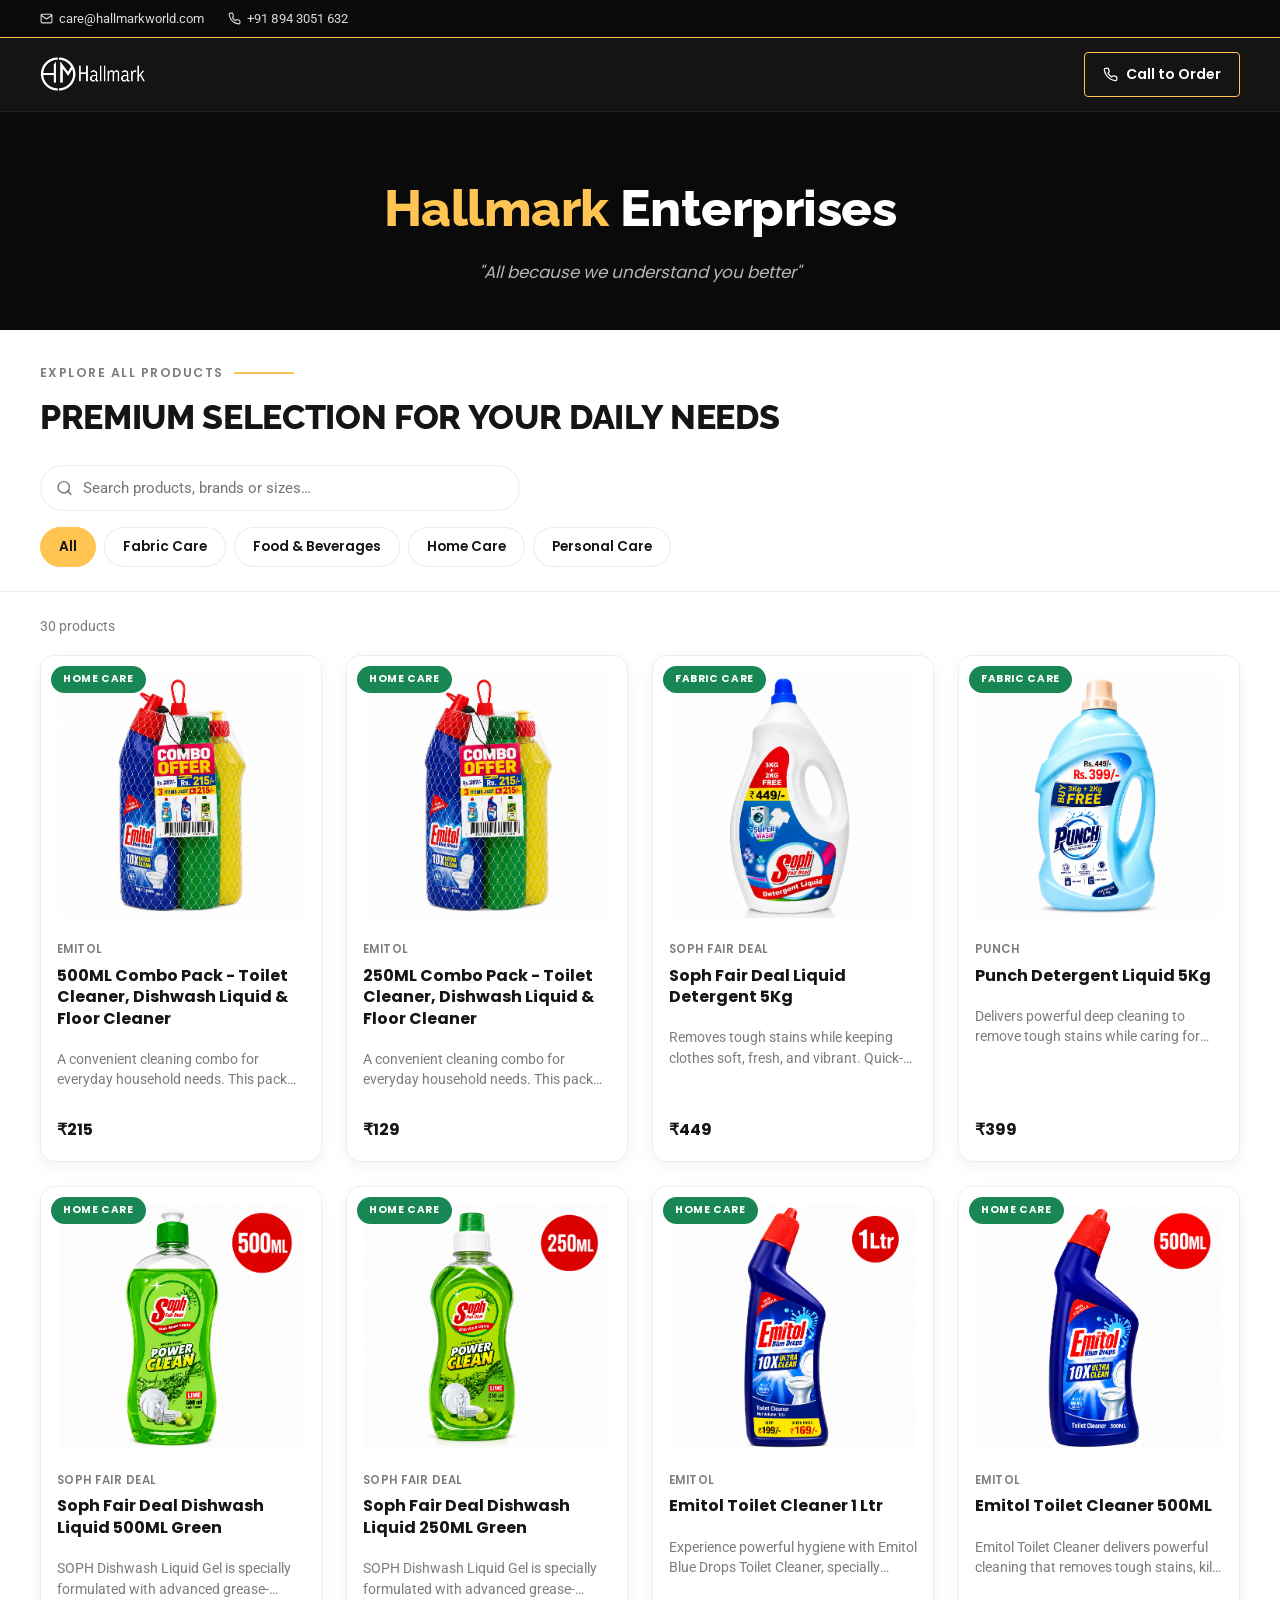
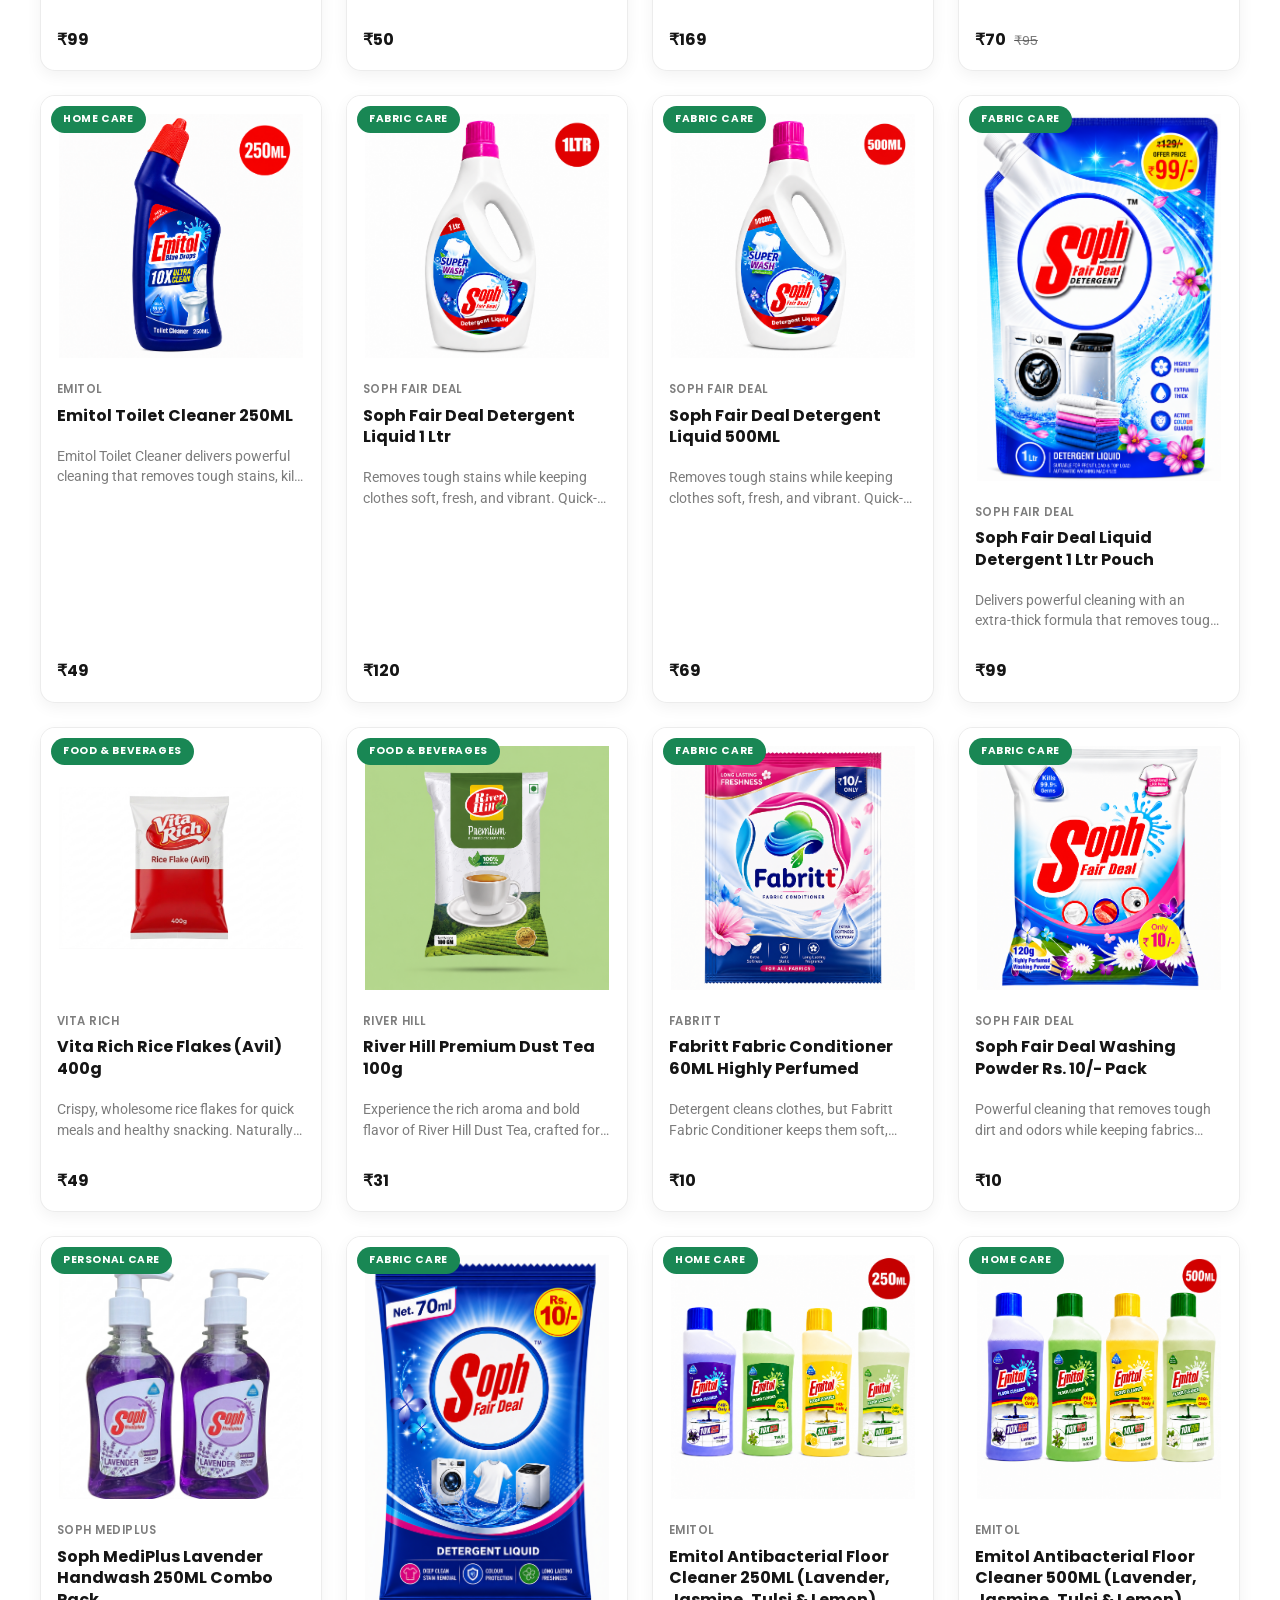
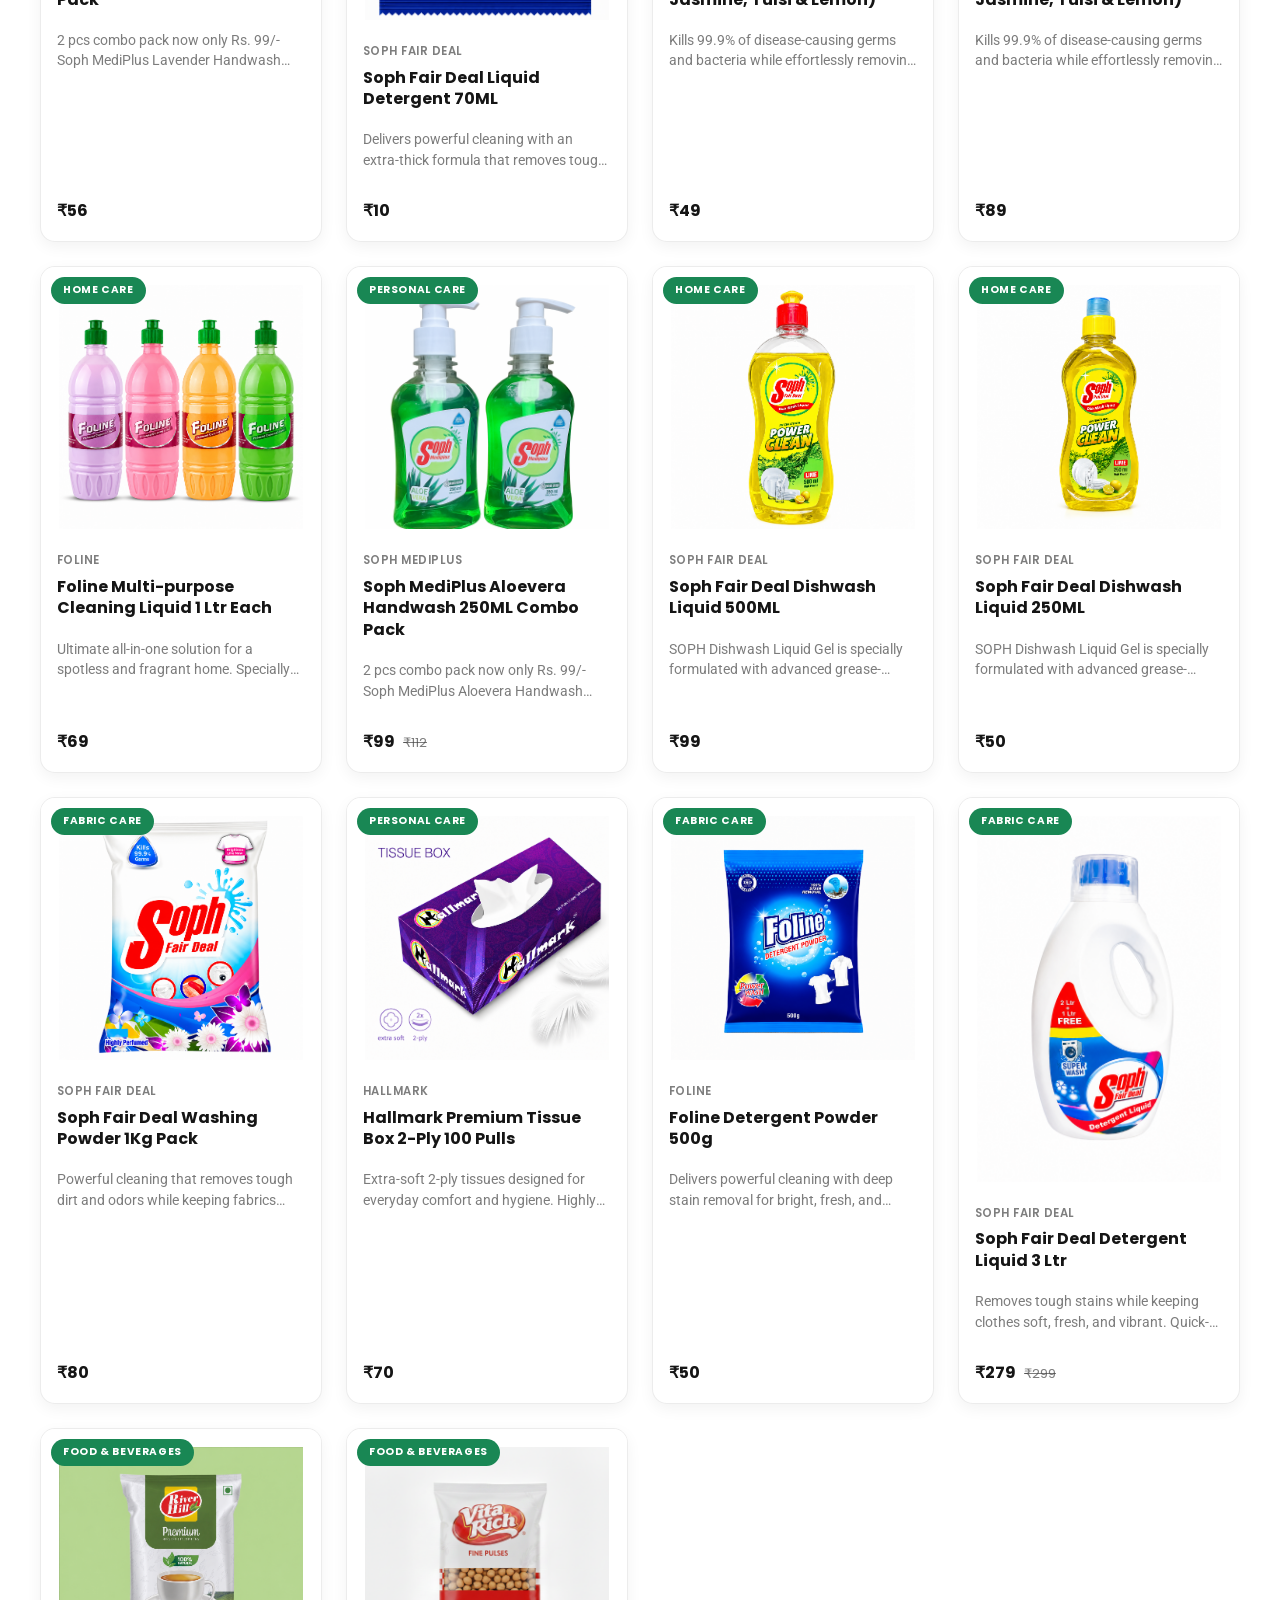
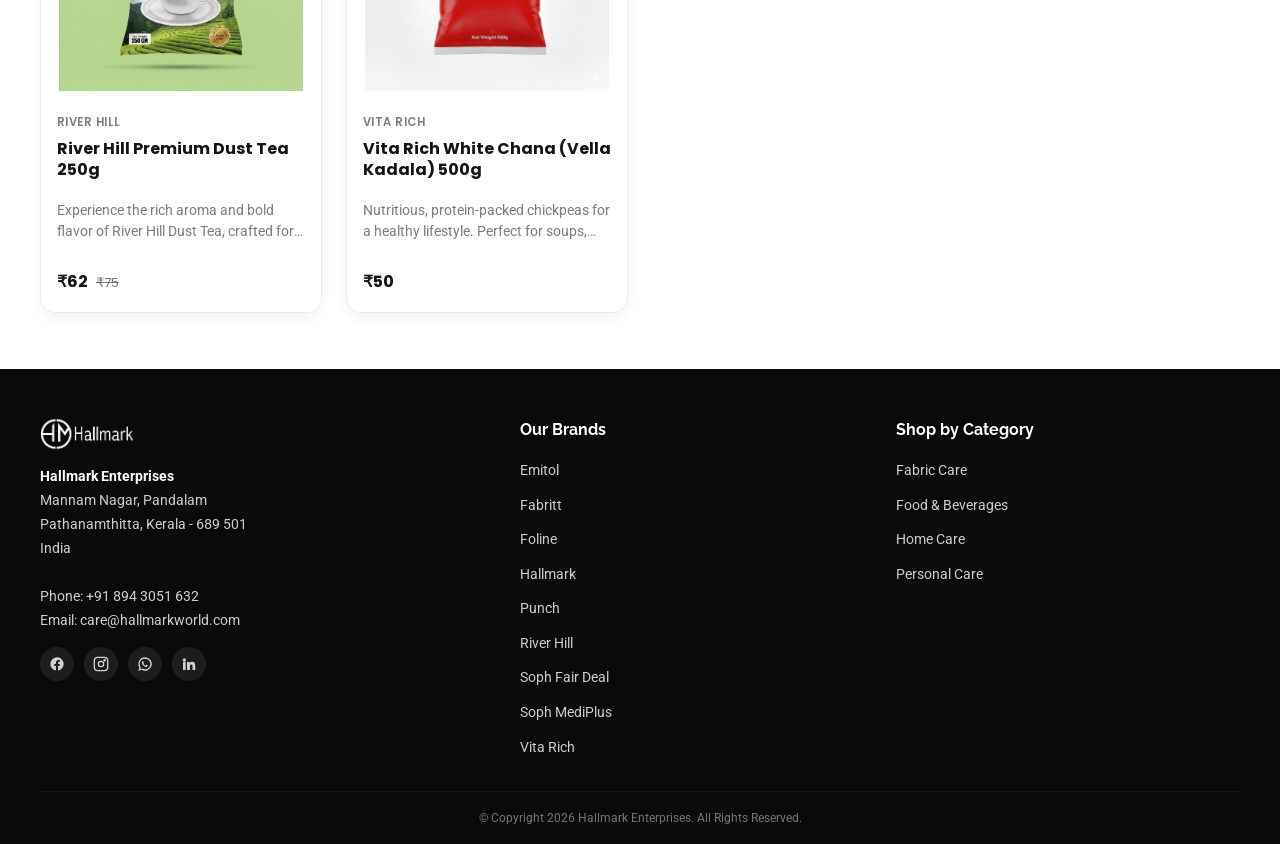
==== index.html @ 2b50925f "Initial commit: Hallmark Enterprises offline product catalog PWA Plain HTML/CSS/JS wholesale catalog" ====
<!DOCTYPE html>
<html lang="en">
<head>
<meta charset="UTF-8">
<meta name="viewport" content="width=device-width, initial-scale=1.0">
<title>All Products | Hallmark Enterprises</title>
<link rel="stylesheet" href="css/style.css">
<link rel="manifest" href="manifest.json">
<meta name="theme-color" content="#0a0a0a">
<link rel="apple-touch-icon" href="icons/icon-192.png">
<meta name="apple-mobile-web-app-capable" content="yes">
<meta name="apple-mobile-web-app-status-bar-style" content="black-translucent">
<meta name="apple-mobile-web-app-title" content="Hallmark">
</head>
<body>

<div class="topbar">
  <div class="wrap">
    <a href="mailto:care@hallmarkworld.com">
      <svg width="16" height="16" viewBox="0 0 24 24" fill="none" stroke="currentColor" stroke-width="2"><rect x="2" y="4" width="20" height="16" rx="2"></rect><path d="m22 6-10 7L2 6"></path></svg>
      care@hallmarkworld.com
    </a>
    <a href="tel:+918943051632">
      <svg width="16" height="16" viewBox="0 0 24 24" fill="none" stroke="currentColor" stroke-width="2"><path d="M22 16.92v3a2 2 0 0 1-2.18 2 19.79 19.79 0 0 1-8.63-3.07 19.5 19.5 0 0 1-6-6 19.79 19.79 0 0 1-3.07-8.67A2 2 0 0 1 4.11 2h3a2 2 0 0 1 2 1.72 12.84 12.84 0 0 0 .7 2.81 2 2 0 0 1-.45 2.11L8.09 9.91a16 16 0 0 0 6 6l1.27-1.27a2 2 0 0 1 2.11-.45 12.84 12.84 0 0 0 2.81.7A2 2 0 0 1 22 16.92z"></path></svg>
      +91 894 3051 632
    </a>
  </div>
</div>

<header class="site-header">
  <div class="wrap">
    <a class="logo-link" href="index.html"><img src="images/logo-white.png" alt="Hallmark Enterprises"></a>
    <a class="header-call" href="tel:+918943051632">
      <svg width="16" height="16" viewBox="0 0 24 24" fill="none" stroke="currentColor" stroke-width="2"><path d="M22 16.92v3a2 2 0 0 1-2.18 2 19.79 19.79 0 0 1-8.63-3.07 19.5 19.5 0 0 1-6-6 19.79 19.79 0 0 1-3.07-8.67A2 2 0 0 1 4.11 2h3a2 2 0 0 1 2 1.72 12.84 12.84 0 0 0 .7 2.81 2 2 0 0 1-.45 2.11L8.09 9.91a16 16 0 0 0 6 6l1.27-1.27a2 2 0 0 1 2.11-.45 12.84 12.84 0 0 0 2.81.7A2 2 0 0 1 22 16.92z"></path></svg>
      Call to Order
    </a>
  </div>
</header>

<section class="hero">
  <div class="wrap">
    <h1><span class="accent">Hallmark</span> Enterprises</h1>
    <p>"All because we understand you better"</p>
  </div>
</section>

<div class="toolbar">
  <div class="wrap">
    <p class="section-eyebrow">Explore all products</p>
    <h2 class="section-heading">Premium selection for your daily needs</h2>
    <div class="search-box">
      <svg width="16" height="16" viewBox="0 0 24 24" fill="none" stroke="currentColor" stroke-width="2" stroke-linecap="round" stroke-linejoin="round"><circle cx="11" cy="11" r="8"></circle><line x1="21" y1="21" x2="16.65" y2="16.65"></line></svg>
      <input id="search" type="text" placeholder="Search products, brands or sizes…" autocomplete="off">
    </div>
    <div class="tabs" id="tabs"></div>
  </div>
</div>

<main class="catalog">
  <div class="wrap">
    <p class="result-count" id="result-count"></p>
    <div class="grid" id="grid"></div>
  </div>
</main>

<footer class="site-footer">
  <div class="wrap">
    <div class="footer-grid">
      <div class="footer-brand-col">
        <img src="images/logo-white.png" alt="Hallmark Enterprises">
        <div class="footer-addr">
          <strong>Hallmark Enterprises</strong>
          Mannam Nagar, Pandalam<br>
          Pathanamthitta, Kerala - 689 501<br>
          India<br><br>
          Phone: +91 894 3051 632<br>
          Email: care@hallmarkworld.com
        </div>
        <div class="footer-social">
          <a href="https://facebook.com/hallmarkworld" target="_blank" rel="noopener" aria-label="Facebook">
            <svg width="16" height="16" viewBox="0 0 24 24" fill="currentColor"><path d="M22 12a10 10 0 1 0-11.56 9.88v-6.99H7.9V12h2.54V9.8c0-2.5 1.49-3.89 3.78-3.89 1.1 0 2.24.2 2.24.2v2.46h-1.26c-1.24 0-1.63.77-1.63 1.56V12h2.78l-.45 2.89h-2.33v6.99A10 10 0 0 0 22 12z"></path></svg>
          </a>
          <a href="https://instagram.com/hallmarkworld" target="_blank" rel="noopener" aria-label="Instagram">
            <svg width="16" height="16" viewBox="0 0 24 24" fill="none" stroke="currentColor" stroke-width="2"><rect x="2" y="2" width="20" height="20" rx="5"></rect><circle cx="12" cy="12" r="4"></circle><circle cx="17.5" cy="6.5" r="1"></circle></svg>
          </a>
          <a href="https://wa.me/918943051632" target="_blank" rel="noopener" aria-label="WhatsApp">
            <svg width="16" height="16" viewBox="0 0 24 24" fill="currentColor"><path d="M12 2a10 10 0 0 0-8.5 15.2L2 22l4.9-1.5A10 10 0 1 0 12 2zm0 18a8 8 0 0 1-4.1-1.1l-.3-.2-2.9.9.9-2.8-.2-.3A8 8 0 1 1 12 20zm4.4-6c-.2-.1-1.4-.7-1.6-.8-.2-.1-.4-.1-.5.1-.2.2-.6.8-.8 1-.1.2-.3.2-.5.1-1.4-.7-2.3-1.3-3.2-2.8-.2-.4.2-.4.6-1.2.1-.2 0-.3 0-.5-.1-.1-.5-1.3-.7-1.8-.2-.5-.4-.4-.5-.4h-.5c-.2 0-.4.1-.6.3-.6.6-.9 1.3-.9 2.2.1 1 .6 2.1 1.4 3 1 1.3 2.1 2.3 3.7 2.9 1.5.6 1.5.4 1.8.4.4 0 1.2-.5 1.4-1 .2-.5.2-.9.1-1z"></path></svg>
          </a>
          <a href="https://linkedin.com/company/hallmarkworld" target="_blank" rel="noopener" aria-label="LinkedIn">
            <svg width="16" height="16" viewBox="0 0 24 24" fill="currentColor"><path d="M4.98 3.5a2.5 2.5 0 1 1 0 5 2.5 2.5 0 0 1 0-5zM3 9h4v12H3zM9 9h3.8v1.7h.1c.5-1 1.8-2 3.7-2 4 0 4.7 2.6 4.7 6V21h-4v-5.3c0-1.3 0-3-1.8-3s-2.1 1.4-2.1 2.9V21H9z"></path></svg>
          </a>
        </div>
      </div>
      <div class="footer-col" id="footer-brands">
        <h3>Our Brands</h3>
        <ul id="brand-links"></ul>
      </div>
      <div class="footer-col">
        <h3>Shop by Category</h3>
        <ul id="category-links"></ul>
      </div>
    </div>
    <div class="footer-bottom">&copy; Copyright <span id="year"></span> Hallmark Enterprises. All Rights Reserved.</div>
  </div>
</footer>

<script src="js/products.js"></script>
<script src="js/app.js"></script>
<script>
  document.getElementById("year").textContent = new Date().getFullYear();
  document.getElementById("brand-links").innerHTML = BRANDS
    .filter((b) => PRODUCTS.some((p) => p.brandSlug === b.id))
    .map((b) => `<li><a href="index.html?brand=${encodeURIComponent(b.name)}">${b.name}</a></li>`)
    .join("");
  document.getElementById("category-links").innerHTML = CATEGORIES
    .filter((c) => PRODUCTS.some((p) => p.category === c))
    .map((c) => `<li><a href="index.html?category=${encodeURIComponent(c)}">${c}</a></li>`)
    .join("");
</script>
<script>
  if ("serviceWorker" in navigator) {
    window.addEventListener("load", () => navigator.serviceWorker.register("sw.js"));
  }
</script>
</body>
</html>
---- css/style.css ----
/* ============================================================
   Hallmark Enterprises — product catalog
   Tokens copied from the live hallmarkworld.com site's computed styles:
   --accent-color:#ffc451  --heading-color:#151515  --default-color:#444444
   --background-color:#fff  heading-font:Raleway  nav-font:Poppins  body-font:Roboto
   category badge:#198754 pill  card radius:15px  card shadow:0 5px 15px rgba(0,0,0,.05)
   ============================================================ */

@font-face {
  font-family: "Poppins";
  font-style: normal; font-weight: 400; font-display: swap;
  src: url("../fonts/poppins-400.woff2") format("woff2");
}
@font-face {
  font-family: "Poppins";
  font-style: normal; font-weight: 500; font-display: swap;
  src: url("../fonts/poppins-500.woff2") format("woff2");
}
@font-face {
  font-family: "Poppins";
  font-style: normal; font-weight: 600; font-display: swap;
  src: url("../fonts/poppins-600.woff2") format("woff2");
}
@font-face {
  font-family: "Poppins";
  font-style: normal; font-weight: 700; font-display: swap;
  src: url("../fonts/poppins-700.woff2") format("woff2");
}
@font-face {
  font-family: "Raleway";
  font-style: normal; font-weight: 700 900; font-display: swap;
  src: url("../fonts/raleway-700.woff2") format("woff2");
}
@font-face {
  font-family: "Roboto";
  font-style: normal; font-weight: 400 700; font-display: swap;
  src: url("../fonts/roboto-400.woff2") format("woff2");
}

:root {
  --accent: #ffc451;
  --accent-ink: #151515;
  --heading: #151515;
  --body-text: #444444;
  --body-text-soft: rgba(68, 68, 68, 0.7);
  --bg: #ffffff;
  --surface: #ffffff;
  --dark: #0a0a0a;
  --dark-2: #141414;
  --line: rgba(68, 68, 68, 0.1);
  --green: #198754;
  --blue: #2b71ff;

  --font-display: "Raleway", sans-serif;
  --font-nav: "Poppins", sans-serif;
  --font-body: "Roboto", system-ui, -apple-system, "Segoe UI", Arial, sans-serif;

  --container: 1240px;
}

* {
  box-sizing: border-box;
  font-variant-numeric: lining-nums;
  font-feature-settings: "lnum" 1;
}
html { scroll-behavior: smooth; }

body {
  margin: 0;
  background: var(--bg);
  color: var(--body-text);
  font-family: var(--font-body);
  font-size: 16px;
  line-height: 1.6;
  -webkit-font-smoothing: antialiased;
}

img { max-width: 100%; display: block; }
a { color: inherit; text-decoration: none; }
button { font-family: inherit; cursor: pointer; }

.wrap {
  max-width: var(--container);
  margin: 0 auto;
  padding: 0 20px;
}

/* ---------------- Topbar + Header ---------------- */

.topbar {
  background: var(--dark);
  color: rgba(255, 255, 255, 0.85);
  font-size: 0.82rem;
  border-bottom: 1px solid var(--accent);
}
.topbar .wrap {
  display: flex;
  flex-wrap: wrap;
  gap: 6px 24px;
  padding: 8px 20px;
}
.topbar a { display: inline-flex; align-items: center; gap: 6px; white-space: nowrap; }
.topbar a:hover { color: var(--accent); }
.topbar svg { width: 13px; height: 13px; flex-shrink: 0; }

@media (max-width: 360px) {
  .topbar { font-size: 0.74rem; }
  .topbar .wrap { gap: 4px 16px; padding: 7px 16px; }
}

.site-header {
  background: var(--dark-2);
  border-bottom: 1px solid rgba(255, 255, 255, 0.06);
}
.site-header .wrap {
  display: flex;
  align-items: center;
  justify-content: space-between;
  gap: 16px;
  padding: 14px 20px;
}
.logo-link { display: flex; align-items: center; }
.logo-link img { height: 38px; width: auto; }

.header-call {
  display: inline-flex;
  align-items: center;
  gap: 8px;
  background: transparent;
  border: 1.6px solid var(--accent);
  color: #fff;
  font-family: var(--font-nav);
  font-weight: 600;
  font-size: 0.88rem;
  padding: 10px 18px;
  border-radius: 4px;
  white-space: nowrap;
  transition: background 0.15s ease, color 0.15s ease;
}
.header-call:hover { background: var(--accent); color: var(--accent-ink); }
.header-call svg { width: 15px; height: 15px; flex-shrink: 0; }

/* ---------------- Hero ---------------- */

.hero {
  background: var(--dark);
  color: #fff;
  padding: 56px 0 44px;
  text-align: center;
}
.hero h1 {
  font-family: var(--font-display);
  font-weight: 800;
  font-size: clamp(2rem, 5vw, 3.2rem);
  margin: 0 0 10px;
  letter-spacing: -0.01em;
}
.hero h1 .accent { color: var(--accent); }
.hero p {
  font-family: var(--font-nav);
  font-style: italic;
  color: rgba(255, 255, 255, 0.7);
  font-size: 1.05rem;
  margin: 0;
}

/* ---------------- Toolbar (search + tabs) ---------------- */

.toolbar {
  background: var(--bg);
  border-bottom: 1px solid var(--line);
  padding: 20px 0 4px;
}

.section-eyebrow {
  display: flex;
  align-items: center;
  gap: 10px;
  font-family: var(--font-nav);
  font-size: 0.78rem;
  font-weight: 600;
  letter-spacing: 0.12em;
  text-transform: uppercase;
  color: var(--body-text-soft);
  margin-bottom: 8px;
}
.section-eyebrow::after {
  content: "";
  flex: 0 0 60px;
  height: 2px;
  background: var(--accent);
}
.section-heading {
  font-family: var(--font-display);
  font-weight: 800;
  text-transform: uppercase;
  font-size: clamp(1.4rem, 3vw, 2.1rem);
  color: var(--heading);
  margin: 0 0 20px;
  letter-spacing: -0.01em;
}

.search-box {
  position: relative;
  margin-bottom: 16px;
  max-width: 480px;
}
.search-box input {
  width: 100%;
  padding: 13px 16px 13px 42px;
  border: 1.5px solid var(--line);
  border-radius: 50px;
  background: var(--surface);
  font-family: var(--font-body);
  font-size: 0.95rem;
  color: var(--body-text);
  outline: none;
  transition: border-color 0.15s ease;
}
.search-box input:focus { border-color: var(--accent); }
.search-box svg {
  position: absolute;
  left: 16px;
  top: 50%;
  transform: translateY(-50%);
  width: 17px;
  height: 17px;
  color: var(--body-text-soft);
  pointer-events: none;
}

.tabs {
  display: flex;
  gap: 8px;
  overflow-x: auto;
  padding-bottom: 20px;
  scrollbar-width: thin;
}
.tabs::-webkit-scrollbar { height: 4px; }
.tabs::-webkit-scrollbar-thumb { background: var(--line); border-radius: 4px; }

.tab-btn {
  flex-shrink: 0;
  background: var(--surface);
  border: 1.5px solid var(--line);
  color: var(--heading);
  font-family: var(--font-nav);
  font-weight: 600;
  font-size: 0.85rem;
  padding: 9px 18px;
  border-radius: 50px;
  transition: background 0.15s ease, color 0.15s ease, border-color 0.15s ease;
}
.tab-btn:hover { border-color: var(--accent); }
.tab-btn.active { background: var(--accent); border-color: var(--accent); color: var(--accent-ink); }

/* ---------------- Product grid ---------------- */

.catalog { padding: 24px 0 56px; }

.result-count {
  color: var(--body-text-soft);
  font-size: 0.85rem;
  margin: 0 0 18px;
}

.grid {
  display: grid;
  grid-template-columns: repeat(2, 1fr);
  gap: 20px;
}
@media (min-width: 640px) { .grid { grid-template-columns: repeat(3, 1fr); } }
@media (min-width: 992px) { .grid { grid-template-columns: repeat(4, 1fr); gap: 24px; } }

.card {
  background: var(--surface);
  border: 0.8px solid var(--line);
  border-radius: 15px;
  box-shadow: 0 5px 15px rgba(0, 0, 0, 0.05);
  overflow: hidden;
  display: flex;
  flex-direction: column;
  transition: transform 0.18s ease, box-shadow 0.18s ease, border-color 0.18s ease;
  opacity: 0;
  transform: translateY(14px);
  animation: card-in 0.5s ease forwards;
}
@keyframes card-in { to { opacity: 1; transform: translateY(0); } }

.card:hover {
  transform: translateY(-4px);
  border-color: var(--accent);
  box-shadow: 0 16px 28px -14px rgba(0, 0, 0, 0.18);
}

.card-media {
  position: relative;
  background: #fff;
  aspect-ratio: 1 / 1;
  display: flex;
  align-items: center;
  justify-content: center;
  padding: 18px;
}
.card-media img { max-height: 100%; width: auto; margin: 0 auto; transition: transform 0.25s ease; }
.card:hover .card-media img { transform: scale(1.04); }

.category-badge {
  position: absolute;
  top: 10px;
  left: 10px;
  background: var(--green);
  color: #fff;
  font-family: var(--font-nav);
  font-size: 0.65rem;
  font-weight: 700;
  text-transform: uppercase;
  letter-spacing: 0.06em;
  padding: 5px 12px;
  border-radius: 30px;
}

.card-body {
  padding: 4px 16px 18px;
  flex: 1;
  display: flex;
  flex-direction: column;
  gap: 6px;
}
.card-brand {
  font-family: var(--font-nav);
  font-size: 0.72rem;
  font-weight: 600;
  color: var(--accent-ink);
  opacity: 0.55;
  text-transform: uppercase;
  letter-spacing: 0.04em;
}
.card-name {
  font-family: var(--font-nav);
  font-weight: 700;
  font-size: 1rem;
  color: var(--heading);
  line-height: 1.35;
  transition: color 0.15s ease;
}
.card:hover .card-name { color: #c98a1f; }
.card-desc {
  font-size: 0.85rem;
  color: var(--body-text-soft);
  line-height: 1.5;
  display: -webkit-box;
  -webkit-line-clamp: 2;
  -webkit-box-orient: vertical;
  overflow: hidden;
}
.card-price {
  margin-top: auto;
  padding-top: 8px;
  display: flex;
  align-items: baseline;
  gap: 8px;
  font-family: var(--font-nav);
}
.card-price .now { font-weight: 700; color: var(--heading); font-size: 1rem; }
.card-price .was { text-decoration: line-through; color: var(--body-text-soft); font-size: 0.82rem; }

.empty-state {
  text-align: center;
  padding: 64px 20px;
  color: var(--body-text-soft);
  grid-column: 1 / -1;
}
.empty-state strong { display: block; color: var(--heading); font-size: 1.1rem; margin-bottom: 6px; font-family: var(--font-display); }

/* ---------------- Product detail page ---------------- */

.breadcrumb {
  padding: 18px 0 0;
  font-size: 0.85rem;
  color: var(--body-text-soft);
  font-family: var(--font-nav);
}
.breadcrumb a:hover { color: #c98a1f; }
.breadcrumb .sep { margin: 0 6px; opacity: 0.5; }
.breadcrumb .current { color: var(--heading); }

.product-detail {
  padding: 20px 0 20px;
  display: grid;
  grid-template-columns: 1fr;
  gap: 40px;
}
@media (min-width: 860px) { .product-detail { grid-template-columns: 1fr 1fr; align-items: start; } }

.product-media-main {
  background: #fff;
  border: 1px solid var(--line);
  border-radius: 15px;
  padding: 28px;
  display: flex;
  align-items: center;
  justify-content: center;
  min-height: 320px;
}
.product-media-main img { max-height: 400px; width: auto; margin: 0 auto; }

.thumb-strip { display: flex; gap: 10px; margin-top: 12px; flex-wrap: wrap; }
.thumb-strip button {
  width: 64px; height: 64px;
  border: 1.5px solid var(--line);
  border-radius: 8px;
  background: #fff;
  padding: 6px;
  display: flex; align-items: center; justify-content: center;
  transition: border-color 0.15s ease;
}
.thumb-strip button.active, .thumb-strip button:hover { border-color: var(--accent); }
.thumb-strip img { max-width: 100%; max-height: 100%; }

.product-category {
  display: inline-block;
  background: rgba(255, 196, 81, 0.12);
  color: #c98a1f;
  font-family: var(--font-nav);
  font-size: 0.72rem;
  font-weight: 700;
  text-transform: uppercase;
  letter-spacing: 0.05em;
  padding: 6px 12px;
  border-radius: 6px;
  margin-bottom: 14px;
}
.product-name {
  font-family: var(--font-nav);
  font-size: clamp(1.6rem, 3.2vw, 2.1rem);
  font-weight: 700;
  color: var(--heading);
  letter-spacing: -0.01em;
  line-height: 1.2;
  margin: 0 0 10px;
}
.product-brand {
  font-family: var(--font-nav);
  font-size: 0.95rem;
  color: var(--body-text);
  margin-bottom: 18px;
}
.product-brand a { color: #c98a1f; font-weight: 600; }
.product-brand a:hover { text-decoration: underline; }

.price-block {
  display: flex;
  align-items: baseline;
  gap: 12px;
  margin-bottom: 20px;
}
.price-now { font-family: var(--font-nav); font-size: 1.7rem; font-weight: 700; color: var(--heading); }
.price-was { font-family: var(--font-nav); font-size: 1.05rem; color: var(--body-text-soft); text-decoration: line-through; }
.price-label { font-size: 0.78rem; color: var(--body-text-soft); }

.section-block { margin-bottom: 28px; }
.section-block h2 {
  font-family: var(--font-display);
  font-size: 1.15rem;
  font-weight: 800;
  color: var(--heading);
  margin: 0 0 12px;
}
.section-block h2.with-bar {
  border-left: 3px solid var(--accent);
  padding-left: 12px;
}
.section-block p { margin: 0 0 10px; font-size: 0.96rem; }

.spec-panel {
  background: #f8f7f4;
  border-radius: 10px;
  padding: 18px 20px;
  display: grid;
  grid-template-columns: 1fr;
  gap: 14px;
}
@media (min-width: 480px) { .spec-panel { grid-template-columns: 1fr 1fr; } }
.spec-item .spec-label {
  font-family: var(--font-nav);
  font-size: 0.68rem;
  font-weight: 700;
  text-transform: uppercase;
  letter-spacing: 0.06em;
  color: var(--body-text-soft);
  display: block;
  margin-bottom: 4px;
}
.spec-item .spec-value { font-family: var(--font-nav); font-weight: 600; color: var(--heading); font-size: 0.92rem; }

.tiers-table { width: 100%; border-collapse: collapse; font-size: 0.9rem; font-family: var(--font-nav); }
.tiers-table th, .tiers-table td {
  text-align: left;
  padding: 9px 12px;
  border-bottom: 1px solid var(--line);
}
.tiers-table th {
  font-family: var(--font-nav);
  font-size: 0.68rem;
  text-transform: uppercase;
  letter-spacing: 0.05em;
  color: var(--body-text-soft);
  font-weight: 700;
}
.tiers-table td.price-col { font-weight: 700; color: var(--heading); }

.howto-list { margin: 0; padding-left: 0; list-style: none; counter-reset: howto; }
.howto-list li {
  counter-increment: howto;
  display: flex;
  gap: 12px;
  padding: 9px 0;
  border-bottom: 1px dashed var(--line);
  font-size: 0.93rem;
}
.howto-list li:last-child { border-bottom: none; }
.howto-list li::before {
  content: counter(howto);
  flex-shrink: 0;
  width: 22px; height: 22px;
  border-radius: 50%;
  background: var(--accent);
  color: var(--accent-ink);
  font-family: var(--font-nav);
  font-weight: 700;
  font-size: 0.75rem;
  display: flex; align-items: center; justify-content: center;
}
.howto-heading {
  font-family: var(--font-nav);
  font-weight: 700;
  color: var(--heading);
  font-size: 0.92rem;
  margin: 18px 0 6px;
}
.section-block .howto-heading:first-child { margin-top: 0; }

.howto-note {
  display: flex;
  gap: 12px;
  align-items: flex-start;
  color: var(--body-text-soft);
  font-style: italic;
  font-size: 0.88rem;
  margin: 8px 0 0;
}
.howto-note::before {
  content: "i";
  flex-shrink: 0;
  width: 22px; height: 22px;
  border-radius: 50%;
  background: var(--line);
  color: var(--body-text);
  font-family: var(--font-nav);
  font-style: normal;
  font-weight: 700;
  font-size: 0.75rem;
  display: flex; align-items: center; justify-content: center;
}

.cta-row { display: flex; flex-wrap: wrap; gap: 12px; margin-top: 4px; }

.btn-primary {
  display: inline-flex;
  align-items: center;
  gap: 10px;
  background: var(--blue);
  color: #fff;
  font-family: var(--font-nav);
  font-weight: 600;
  font-size: 0.98rem;
  padding: 14px 26px;
  border-radius: 50px;
  transition: background 0.15s ease, transform 0.15s ease;
}
.btn-primary:hover { background: #1f5de0; transform: translateY(-1px); }
.btn-primary svg { width: 18px; height: 18px; }

.btn-secondary {
  display: inline-flex;
  align-items: center;
  gap: 10px;
  background: transparent;
  color: var(--heading);
  font-family: var(--font-nav);
  font-weight: 600;
  font-size: 0.98rem;
  padding: 14px 24px;
  border-radius: 50px;
  border: 1.5px solid var(--line);
  transition: border-color 0.15s ease;
}
.btn-secondary:hover { border-color: var(--heading); }

.more-from {
  padding: 36px 0 56px;
  border-top: 1px solid var(--line);
  margin-top: 8px;
}
.more-from .section-heading { text-transform: none; font-size: 1.3rem; }

/* ---------------- Footer ---------------- */

.site-footer { background: var(--dark); color: rgba(255, 255, 255, 0.8); padding: 48px 0 0; }

.footer-grid {
  display: grid;
  grid-template-columns: 1fr;
  gap: 32px;
  padding-bottom: 32px;
}
@media (min-width: 720px) { .footer-grid { grid-template-columns: 1.3fr 1fr 1fr; } }

.footer-brand-col img { height: 34px; margin-bottom: 14px; }
.footer-addr { font-size: 0.88rem; line-height: 1.7; margin-bottom: 14px; }
.footer-addr strong { display: block; color: #fff; }
.footer-social { display: flex; gap: 10px; }
.footer-social a {
  width: 34px; height: 34px;
  border-radius: 50%;
  background: rgba(255, 255, 255, 0.08);
  display: flex; align-items: center; justify-content: center;
  transition: background 0.15s ease;
}
.footer-social a:hover { background: var(--accent); color: var(--accent-ink); }
.footer-social svg { width: 16px; height: 16px; }

.footer-col h3 {
  font-family: var(--font-display);
  font-size: 1rem;
  color: #fff;
  margin: 0 0 14px;
}
.footer-col ul { list-style: none; margin: 0; padding: 0; display: flex; flex-direction: column; gap: 9px; }
.footer-col a { font-size: 0.88rem; }
.footer-col a:hover { color: var(--accent); }

.footer-bottom {
  border-top: 1px solid rgba(255, 255, 255, 0.08);
  padding: 16px 0;
  text-align: center;
  font-size: 0.78rem;
  opacity: 0.55;
}

/* ---------------- Reduced motion ---------------- */

@media (prefers-reduced-motion: reduce) {
  * { animation-duration: 0.001ms !important; transition-duration: 0.001ms !important; }
  .card { opacity: 1; transform: none; }
}

a:focus-visible, button:focus-visible, input:focus-visible {
  outline: 2px solid var(--accent);
  outline-offset: 2px;
}
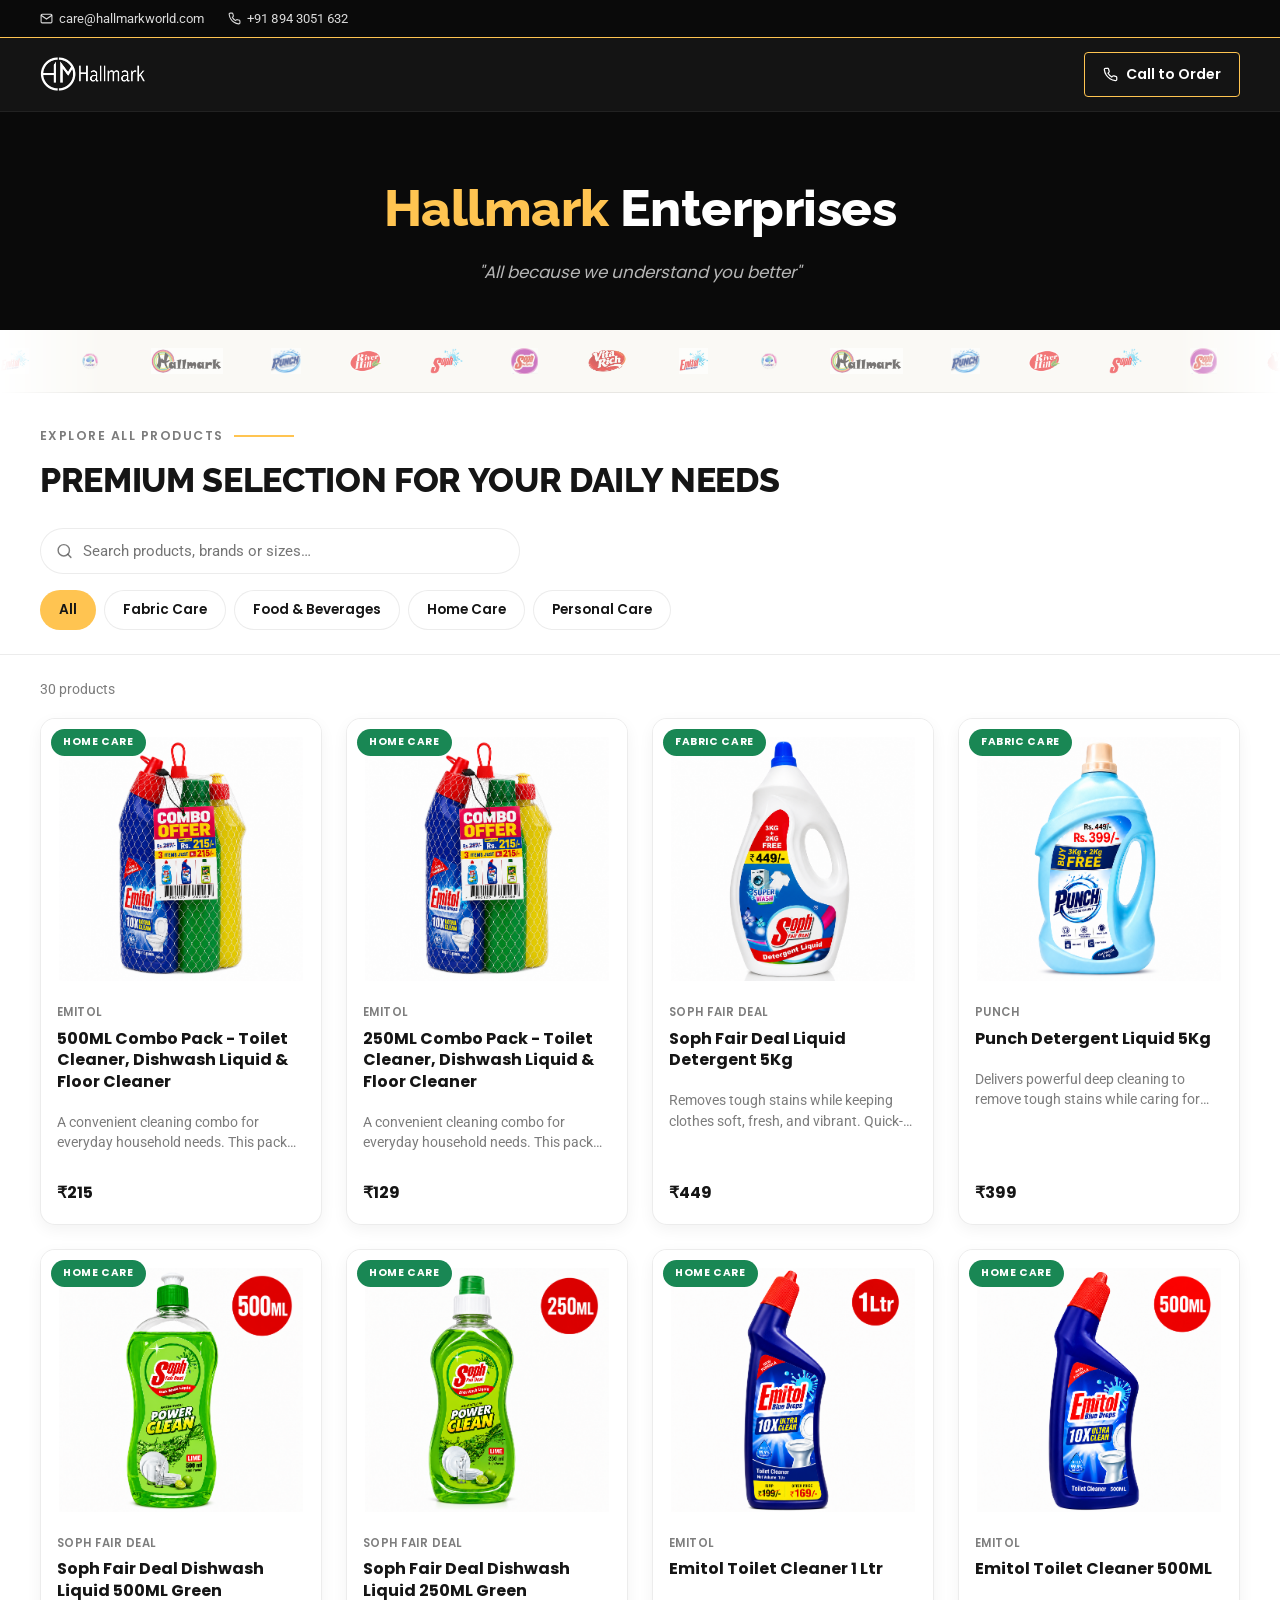
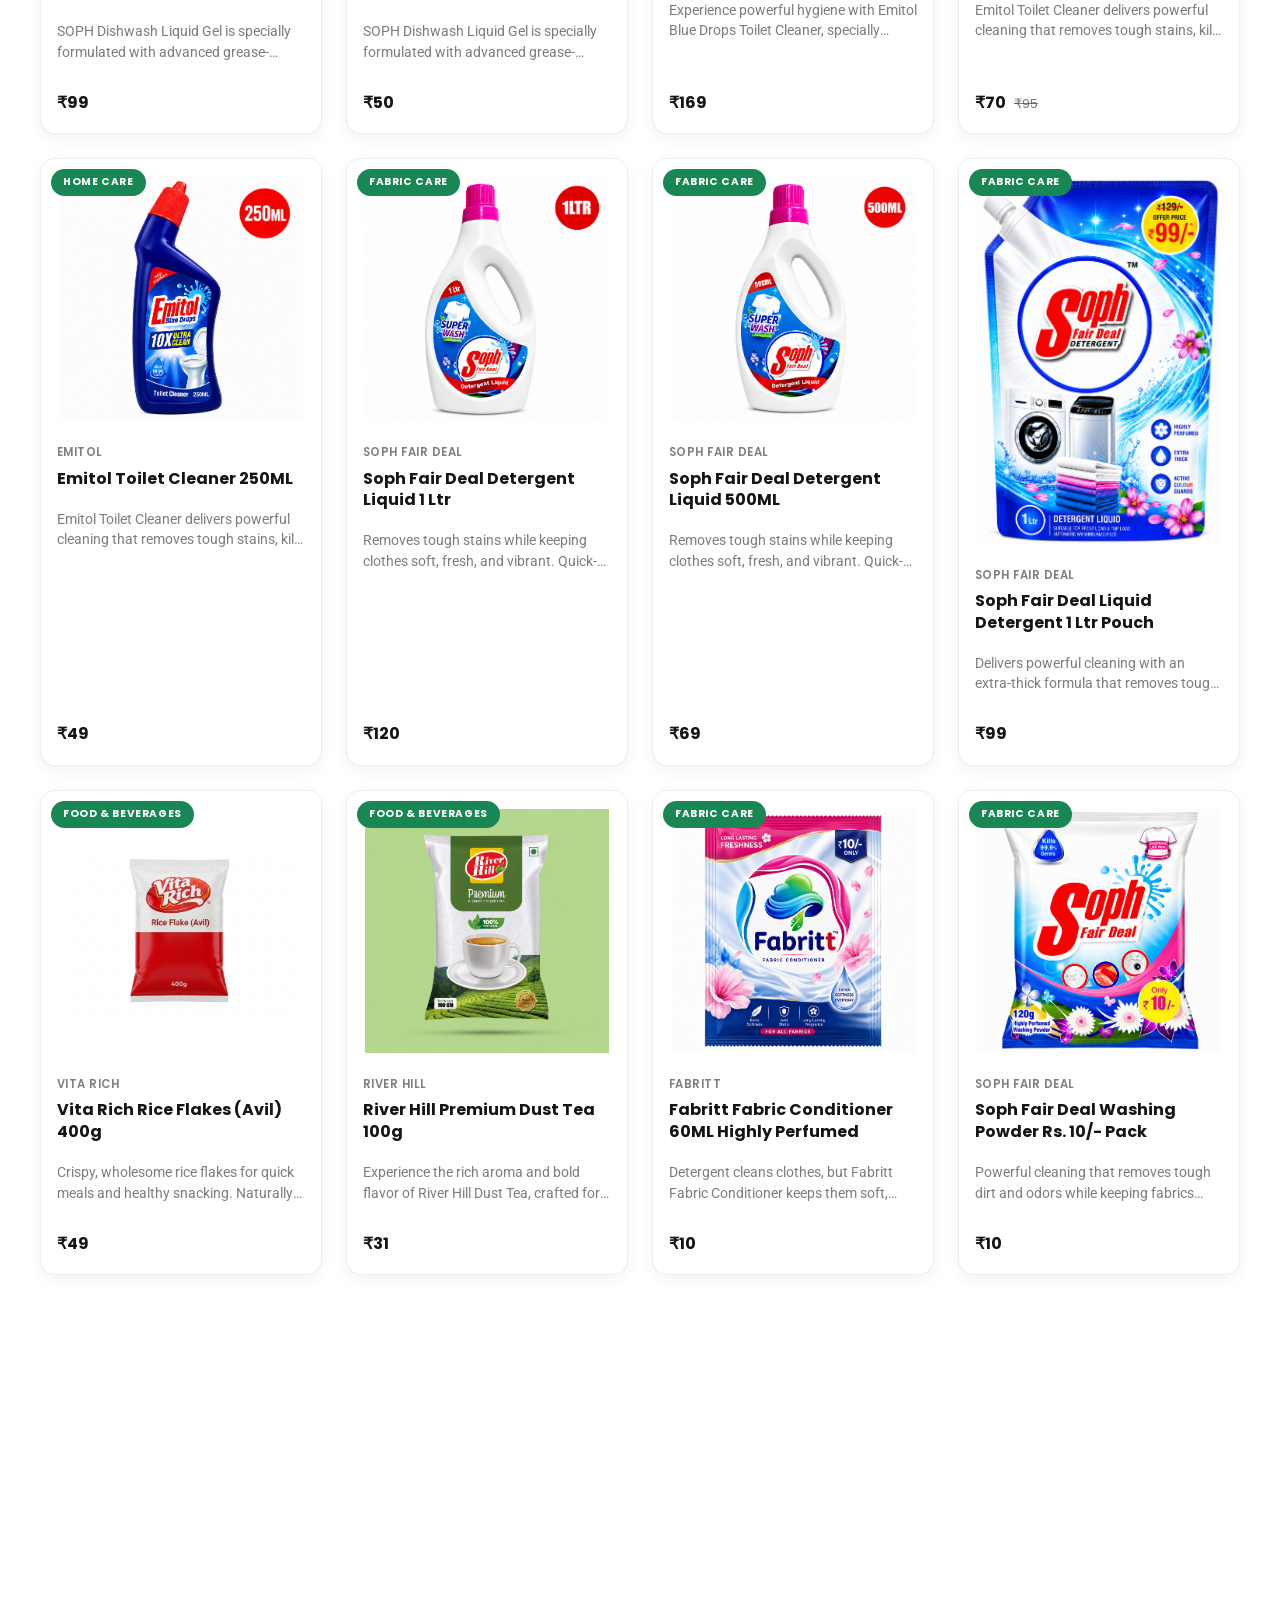
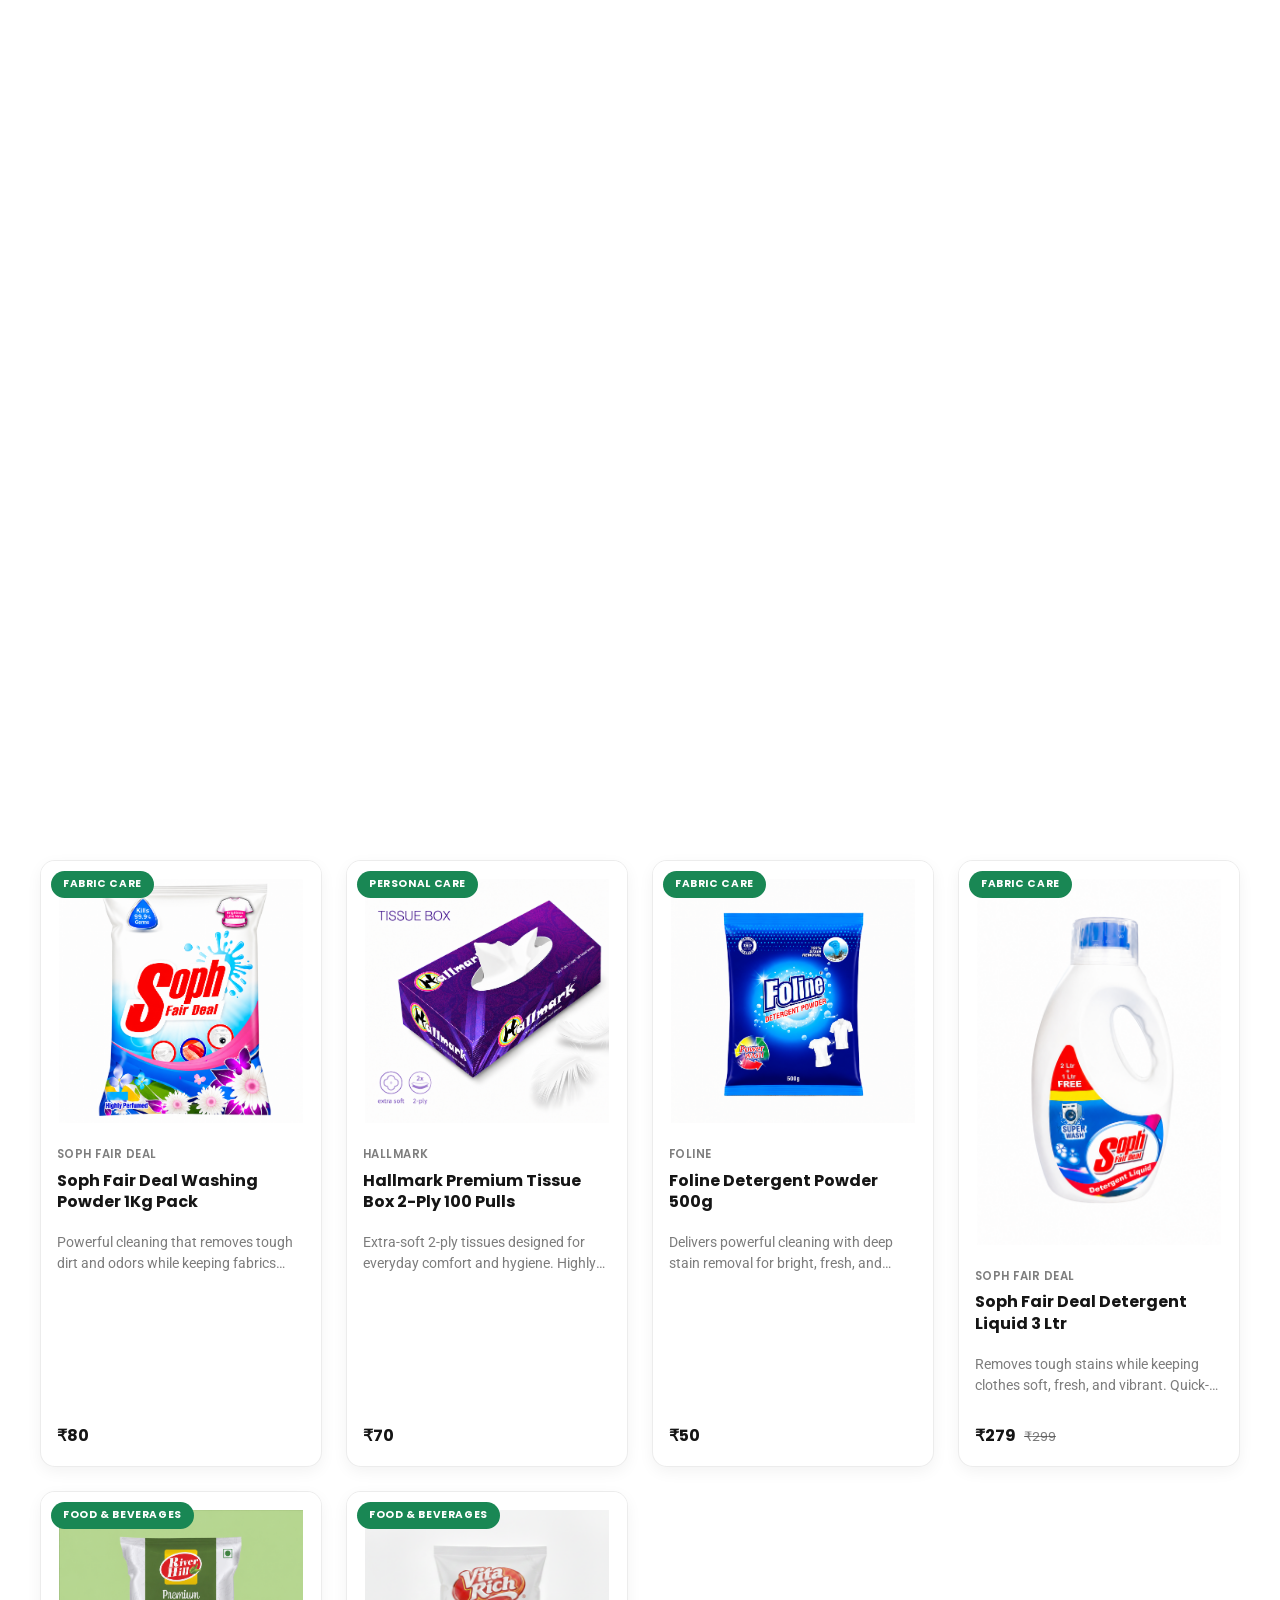
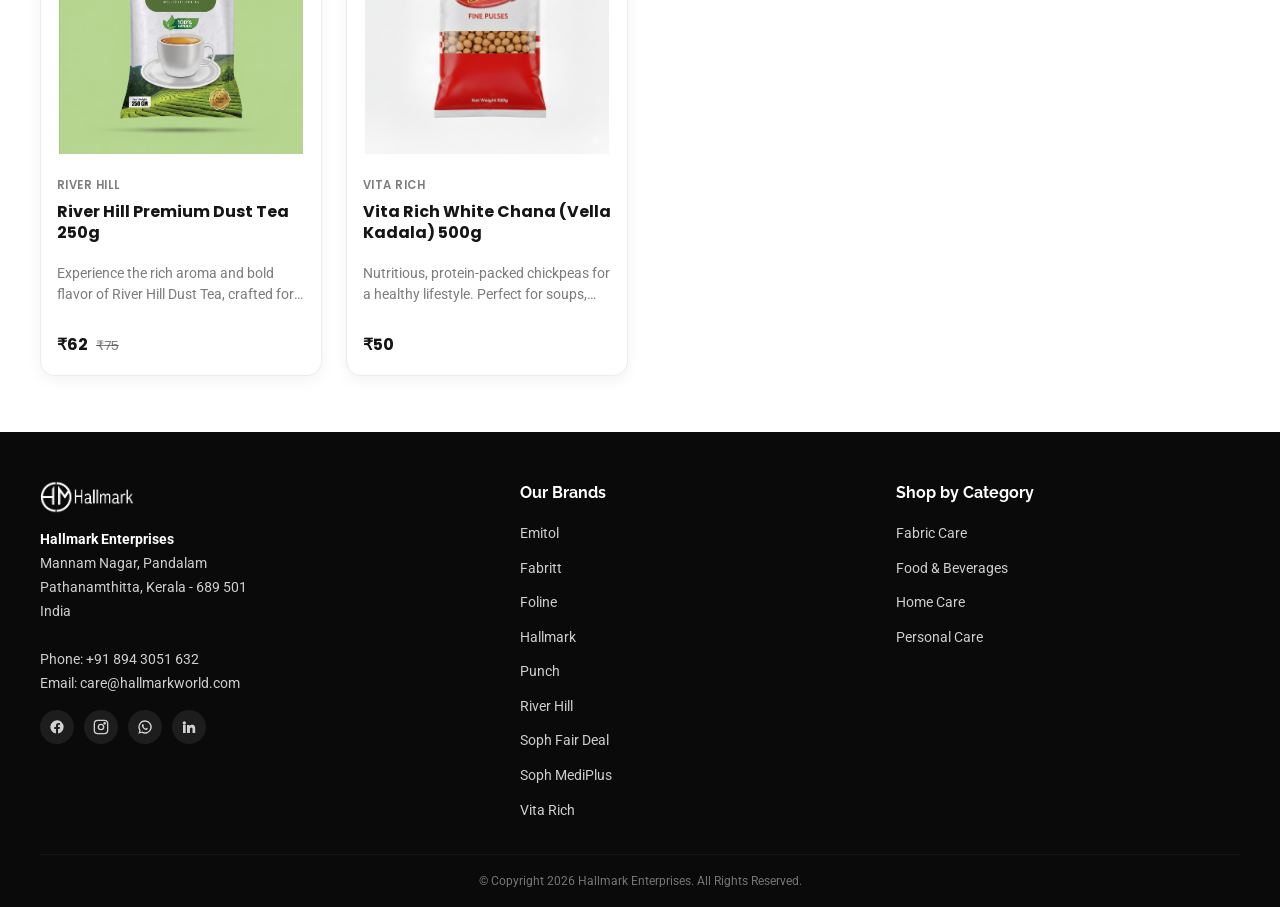
==== commit 2ab2da93: "Redesign UI with scroll-reveal, sliding tab indicator, and brand marquee - Hero entrance animation (" ====
--- a/index.html
+++ b/index.html
@@ -8,6 +8,7 @@
 <link rel="manifest" href="manifest.json">
 <meta name="theme-color" content="#0a0a0a">
 <link rel="apple-touch-icon" href="icons/icon-192.png">
+<link rel="icon" type="image/png" sizes="192x192" href="icons/icon-192.png">
 <meta name="apple-mobile-web-app-capable" content="yes">
 <meta name="apple-mobile-web-app-status-bar-style" content="black-translucent">
 <meta name="apple-mobile-web-app-title" content="Hallmark">
@@ -44,6 +45,10 @@
   </div>
 </section>
 
+<div class="brand-marquee">
+  <div class="marquee-track" id="marquee-track"></div>
+</div>
+
 <div class="toolbar">
   <div class="wrap">
     <p class="section-eyebrow">Explore all products</p>
@@ -52,7 +57,9 @@
       <svg width="16" height="16" viewBox="0 0 24 24" fill="none" stroke="currentColor" stroke-width="2" stroke-linecap="round" stroke-linejoin="round"><circle cx="11" cy="11" r="8"></circle><line x1="21" y1="21" x2="16.65" y2="16.65"></line></svg>
       <input id="search" type="text" placeholder="Search products, brands or sizes…" autocomplete="off">
     </div>
-    <div class="tabs" id="tabs"></div>
+    <div class="tabs" id="tabs">
+      <div class="tab-indicator" id="tab-indicator"></div>
+    </div>
   </div>
 </div>
 
--- a/css/style.css
+++ b/css/style.css
@@ -154,6 +154,8 @@
   font-size: clamp(2rem, 5vw, 3.2rem);
   margin: 0 0 10px;
   letter-spacing: -0.01em;
+  opacity: 0;
+  animation: hero-rise 0.8s cubic-bezier(0.16, 1, 0.3, 1) 0.1s forwards;
 }
 .hero h1 .accent { color: var(--accent); }
 .hero p {
@@ -162,7 +164,53 @@
   color: rgba(255, 255, 255, 0.7);
   font-size: 1.05rem;
   margin: 0;
-}
+  opacity: 0;
+  animation: hero-rise 0.8s cubic-bezier(0.16, 1, 0.3, 1) 0.3s forwards;
+}
+@keyframes hero-rise {
+  from { opacity: 0; transform: translateY(14px); }
+  to { opacity: 1; transform: translateY(0); }
+}
+
+/* ---------------- Brand marquee ---------------- */
+
+.brand-marquee {
+  background: #faf9f5;
+  padding: 18px 0;
+  overflow: hidden;
+  border-bottom: 1px solid var(--line);
+  -webkit-mask-image: linear-gradient(90deg, transparent, #000 8%, #000 92%, transparent);
+  mask-image: linear-gradient(90deg, transparent, #000 8%, #000 92%, transparent);
+}
+.marquee-track {
+  display: flex;
+  align-items: center;
+  gap: 48px;
+  width: max-content;
+  animation: marquee-scroll 32s linear infinite;
+}
+.brand-marquee:hover .marquee-track { animation-play-state: paused; }
+.marquee-track img {
+  height: 26px;
+  width: auto;
+  object-fit: contain;
+  opacity: 0.6;
+  transition: opacity 0.2s ease, transform 0.2s ease;
+}
+.marquee-track img:hover { opacity: 1; transform: translateY(-1px); }
+@keyframes marquee-scroll {
+  from { transform: translateX(0); }
+  to { transform: translateX(-50%); }
+}
+
+/* ---------------- Scroll reveal ---------------- */
+
+.reveal-up {
+  opacity: 0;
+  transform: translateY(22px);
+  transition: opacity 0.6s cubic-bezier(0.16, 1, 0.3, 1), transform 0.6s cubic-bezier(0.16, 1, 0.3, 1);
+}
+.reveal-up.in-view { opacity: 1; transform: translateY(0); }
 
 /* ---------------- Toolbar (search + tabs) ---------------- */
 
@@ -230,6 +278,7 @@
 }
 
 .tabs {
+  position: relative;
   display: flex;
   gap: 8px;
   overflow-x: auto;
@@ -239,7 +288,21 @@
 .tabs::-webkit-scrollbar { height: 4px; }
 .tabs::-webkit-scrollbar-thumb { background: var(--line); border-radius: 4px; }
 
+.tab-indicator {
+  position: absolute;
+  top: 0;
+  left: 0;
+  height: calc(100% - 20px);
+  background: var(--accent);
+  border-radius: 50px;
+  transition: transform 0.35s cubic-bezier(0.4, 0, 0.2, 1), width 0.35s cubic-bezier(0.4, 0, 0.2, 1);
+  z-index: 0;
+  pointer-events: none;
+}
+
 .tab-btn {
+  position: relative;
+  z-index: 1;
   flex-shrink: 0;
   background: var(--surface);
   border: 1.5px solid var(--line);
@@ -249,10 +312,11 @@
   font-size: 0.85rem;
   padding: 9px 18px;
   border-radius: 50px;
-  transition: background 0.15s ease, color 0.15s ease, border-color 0.15s ease;
+  transition: color 0.2s ease, border-color 0.2s ease, transform 0.15s ease;
 }
 .tab-btn:hover { border-color: var(--accent); }
-.tab-btn.active { background: var(--accent); border-color: var(--accent); color: var(--accent-ink); }
+.tab-btn:active { transform: scale(0.96); }
+.tab-btn.active { background: transparent; border-color: transparent; color: var(--accent-ink); }
 
 /* ---------------- Product grid ---------------- */
 
@@ -280,18 +344,16 @@
   overflow: hidden;
   display: flex;
   flex-direction: column;
-  transition: transform 0.18s ease, box-shadow 0.18s ease, border-color 0.18s ease;
-  opacity: 0;
-  transform: translateY(14px);
-  animation: card-in 0.5s ease forwards;
-}
-@keyframes card-in { to { opacity: 1; transform: translateY(0); } }
+  transition: transform 0.25s cubic-bezier(0.16, 1, 0.3, 1), box-shadow 0.25s ease, border-color 0.2s ease,
+    opacity 0.6s cubic-bezier(0.16, 1, 0.3, 1);
+}
 
 .card:hover {
-  transform: translateY(-4px);
+  transform: translateY(-6px);
   border-color: var(--accent);
-  box-shadow: 0 16px 28px -14px rgba(0, 0, 0, 0.18);
-}
+  box-shadow: 0 20px 32px -16px rgba(15, 61, 41, 0.22);
+}
+.card:active { transform: translateY(-2px) scale(0.99); }
 
 .card-media {
   position: relative;
@@ -580,6 +642,7 @@
   transition: background 0.15s ease, transform 0.15s ease;
 }
 .btn-primary:hover { background: #1f5de0; transform: translateY(-1px); }
+.btn-primary:active { transform: translateY(0) scale(0.97); }
 .btn-primary svg { width: 18px; height: 18px; }
 
 .btn-secondary {
@@ -597,6 +660,12 @@
   transition: border-color 0.15s ease;
 }
 .btn-secondary:hover { border-color: var(--heading); }
+.btn-secondary:active { transform: scale(0.97); }
+
+.product-media-main { transition: box-shadow 0.25s ease; }
+.product-media-main img { transition: opacity 0.2s ease, transform 0.3s cubic-bezier(0.16, 1, 0.3, 1); }
+.thumb-strip button { transition: border-color 0.2s ease, transform 0.15s ease; }
+.thumb-strip button:active { transform: scale(0.93); }
 
 .more-from {
   padding: 36px 0 56px;
@@ -653,7 +722,9 @@
 
 @media (prefers-reduced-motion: reduce) {
   * { animation-duration: 0.001ms !important; transition-duration: 0.001ms !important; }
-  .card { opacity: 1; transform: none; }
+  .card, .reveal-up { opacity: 1; transform: none; }
+  .marquee-track { animation: none; }
+  .hero h1, .hero p { animation: none; opacity: 1; }
 }
 
 a:focus-visible, button:focus-visible, input:focus-visible {
